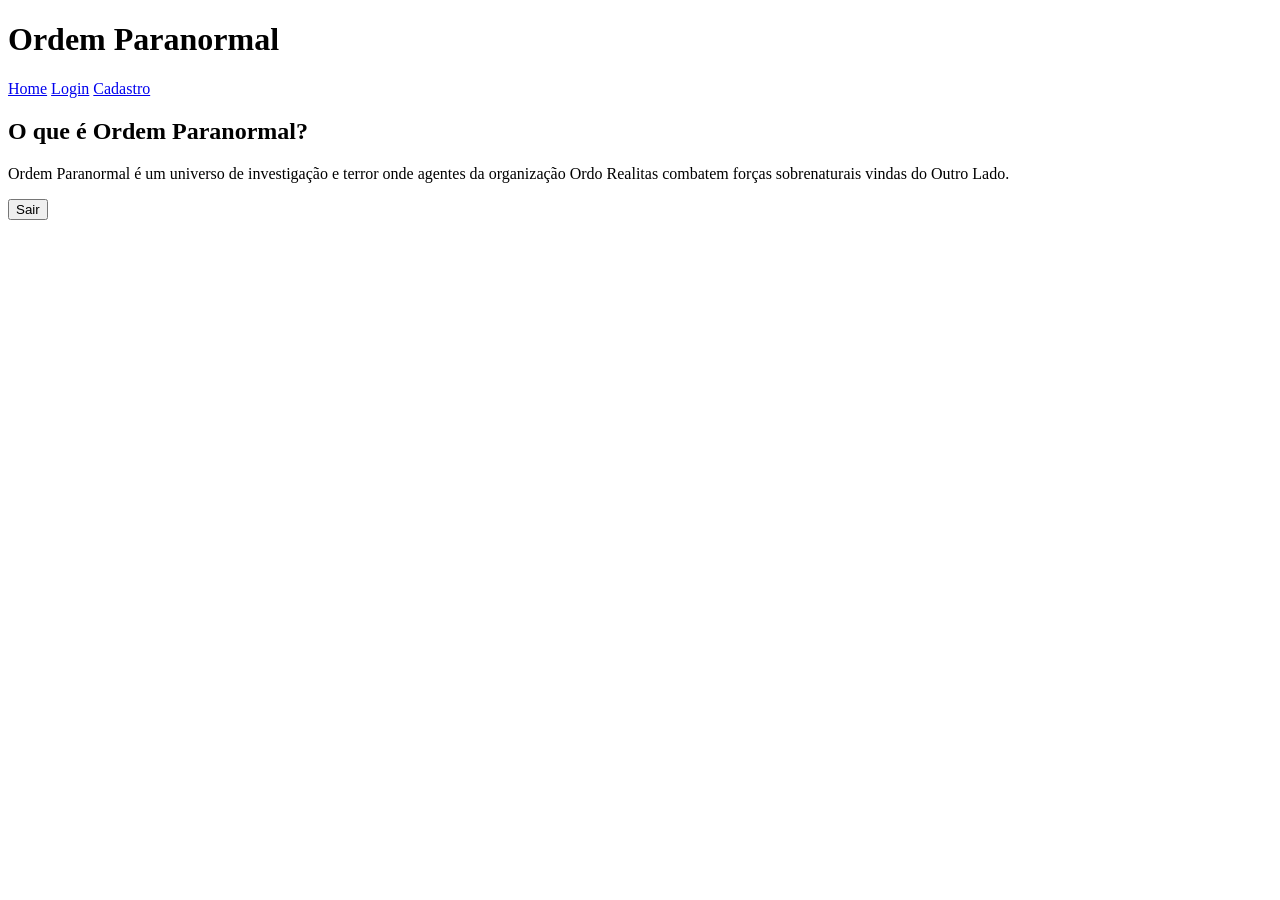
==== index.html @ 317919ac "Create index.html" ====
<!DOCTYPE html>
<html>

<head>
<title>Ordem Paranormal</title>
<link rel="stylesheet" href="style.css">
</head>

<body>

<header>

<h1>Ordem Paranormal</h1>

<nav>
<a href="index.html">Home</a>
<a href="login.html">Login</a>
<a href="cadastro.html">Cadastro</a>
</nav>

</header>

<section>

<h2>O que é Ordem Paranormal?</h2>

<p>
Ordem Paranormal é um universo de investigação e terror onde agentes
da organização Ordo Realitas combatem forças sobrenaturais
vindas do Outro Lado.
</p>

</section>

<button onclick="logout()">Sair</button>

<script src="script.js"></script>

</body>
</html>
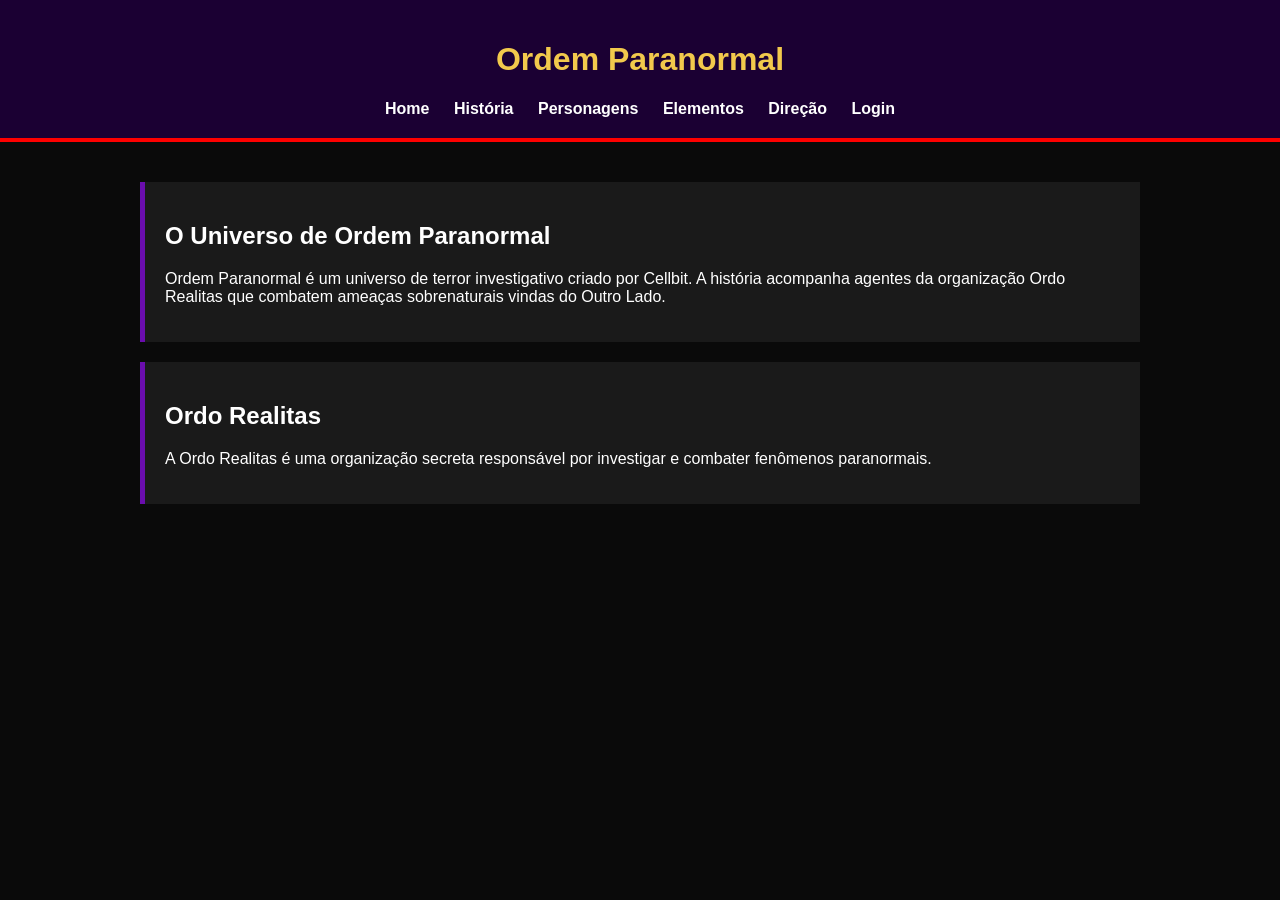
==== commit 2fefc0bf: "Update index.html" ====
--- a/index.html
+++ b/index.html
@@ -2,8 +2,11 @@
 <html>
 
 <head>
+
 <title>Ordem Paranormal</title>
+
 <link rel="stylesheet" href="style.css">
+
 </head>
 
 <body>
@@ -13,28 +16,48 @@
 <h1>Ordem Paranormal</h1>
 
 <nav>
+
 <a href="index.html">Home</a>
+<a href="historia.html">História</a>
+<a href="personagens.html">Personagens</a>
+<a href="elementos.html">Elementos</a>
+<a href="direcao.html">Direção</a>
+
 <a href="login.html">Login</a>
-<a href="cadastro.html">Cadastro</a>
+
 </nav>
 
 </header>
 
-<section>
+<div class="container">
 
-<h2>O que é Ordem Paranormal?</h2>
+<div class="card">
+
+<h2>O Universo de Ordem Paranormal</h2>
 
 <p>
-Ordem Paranormal é um universo de investigação e terror onde agentes
-da organização Ordo Realitas combatem forças sobrenaturais
-vindas do Outro Lado.
+
+Ordem Paranormal é um universo de terror investigativo criado por Cellbit.  
+A história acompanha agentes da organização Ordo Realitas que combatem ameaças sobrenaturais vindas do Outro Lado.
+
 </p>
 
-</section>
+</div>
 
-<button onclick="logout()">Sair</button>
+<div class="card">
 
-<script src="script.js"></script>
+<h2>Ordo Realitas</h2>
+
+<p>
+
+A Ordo Realitas é uma organização secreta responsável por investigar e combater fenômenos paranormais.
+
+</p>
+
+</div>
+
+</div>
 
 </body>
+
 </html>
--- a/style.css
+++ b/style.css
@@ -0,0 +1,80 @@
+body{
+
+font-family: Arial, Helvetica, sans-serif;
+background:#0a0a0a;
+color:white;
+margin:0;
+
+}
+
+header{
+
+background:#1b0033;
+padding:20px;
+text-align:center;
+border-bottom:4px solid red;
+
+}
+
+header h1{
+
+color:#f2c94c;
+
+}
+
+nav{
+
+margin-top:10px;
+
+}
+
+nav a{
+
+color:white;
+margin:10px;
+text-decoration:none;
+font-weight:bold;
+
+}
+
+nav a:hover{
+
+color:#f2c94c;
+
+}
+
+.container{
+
+max-width:1000px;
+margin:auto;
+padding:20px;
+
+}
+
+.card{
+
+background:#1a1a1a;
+padding:20px;
+margin:20px 0;
+border-left:5px solid #6a0dad;
+
+}
+
+button{
+
+background:red;
+border:none;
+padding:10px 20px;
+color:white;
+cursor:pointer;
+
+}
+
+input{
+
+display:block;
+margin:10px 0;
+padding:10px;
+width:100%;
+
+}
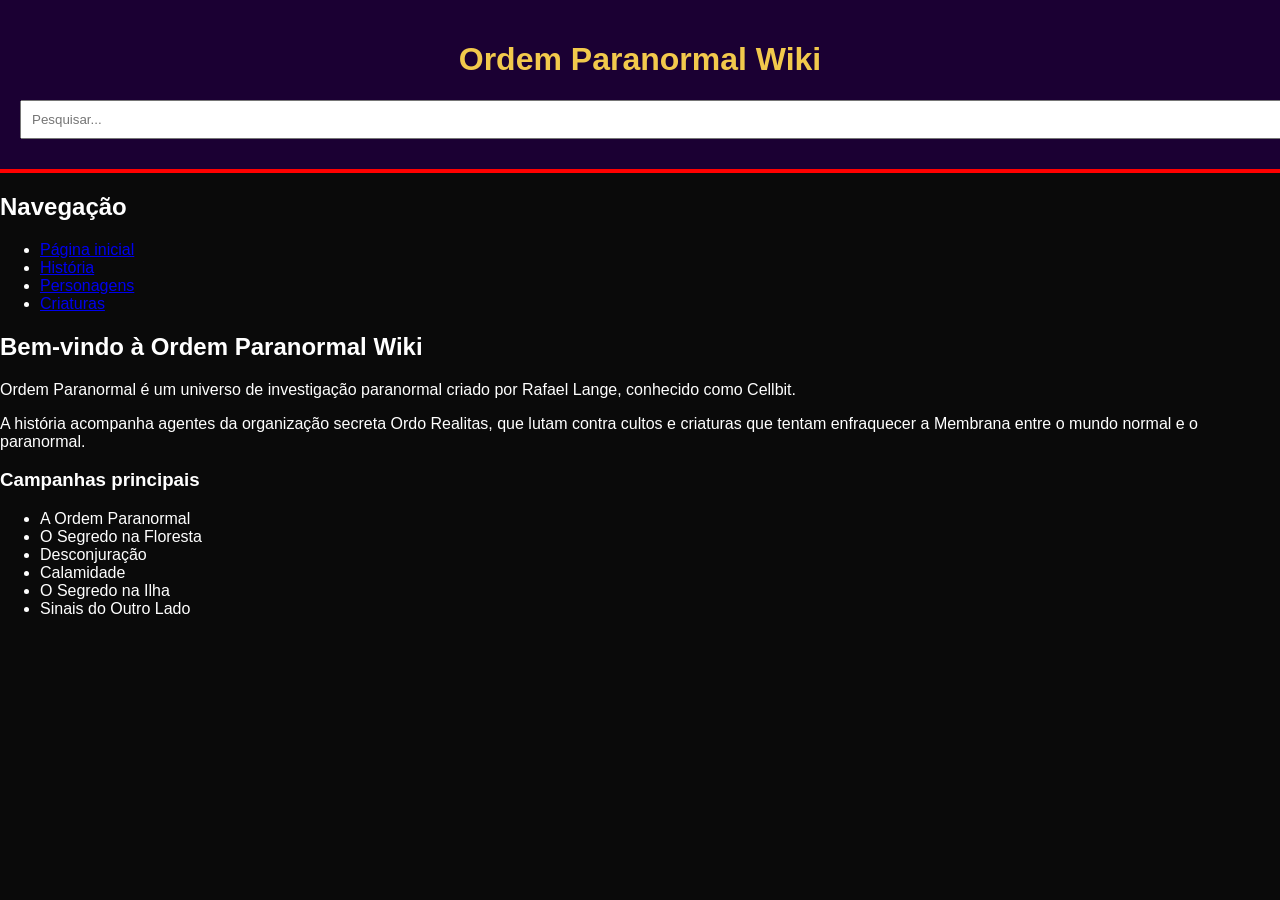
==== commit d9868fbe: "Update index.html" ====
--- a/index.html
+++ b/index.html
@@ -1,9 +1,10 @@
 <!DOCTYPE html>
-<html>
+<html lang="pt-br">
 
 <head>
 
-<title>Ordem Paranormal</title>
+<meta charset="UTF-8">
+<title>Ordem Paranormal Wiki</title>
 
 <link rel="stylesheet" href="style.css">
 
@@ -13,48 +14,63 @@
 
 <header>
 
-<h1>Ordem Paranormal</h1>
+<h1>Ordem Paranormal Wiki</h1>
 
-<nav>
-
-<a href="index.html">Home</a>
-<a href="historia.html">História</a>
-<a href="personagens.html">Personagens</a>
-<a href="elementos.html">Elementos</a>
-<a href="direcao.html">Direção</a>
-
-<a href="login.html">Login</a>
-
-</nav>
+<input type="text" placeholder="Pesquisar...">
 
 </header>
 
-<div class="container">
+<div class="layout">
 
-<div class="card">
+<aside>
 
-<h2>O Universo de Ordem Paranormal</h2>
+<h2>Navegação</h2>
+
+<ul>
+
+<li><a href="index.html">Página inicial</a></li>
+<li><a href="historia.html">História</a></li>
+<li><a href="personagens.html">Personagens</a></li>
+<li><a href="criaturas.html">Criaturas</a></li>
+
+</ul>
+
+</aside>
+
+<main>
+
+<h2>Bem-vindo à Ordem Paranormal Wiki</h2>
 
 <p>
 
-Ordem Paranormal é um universo de terror investigativo criado por Cellbit.  
-A história acompanha agentes da organização Ordo Realitas que combatem ameaças sobrenaturais vindas do Outro Lado.
+Ordem Paranormal é um universo de investigação paranormal criado por  
+Rafael Lange, conhecido como  
+Cellbit.
 
 </p>
 
-</div>
-
-<div class="card">
-
-<h2>Ordo Realitas</h2>
-
 <p>
 
-A Ordo Realitas é uma organização secreta responsável por investigar e combater fenômenos paranormais.
+A história acompanha agentes da organização secreta  
+Ordo Realitas,  
+que lutam contra cultos e criaturas que tentam enfraquecer a Membrana entre o mundo normal e o paranormal.
 
 </p>
 
-</div>
+<h3>Campanhas principais</h3>
+
+<ul>
+
+<li>A Ordem Paranormal</li>
+<li>O Segredo na Floresta</li>
+<li>Desconjuração</li>
+<li>Calamidade</li>
+<li>O Segredo na Ilha</li>
+<li>Sinais do Outro Lado</li>
+
+</ul>
+
+</main>
 
 </div>
 
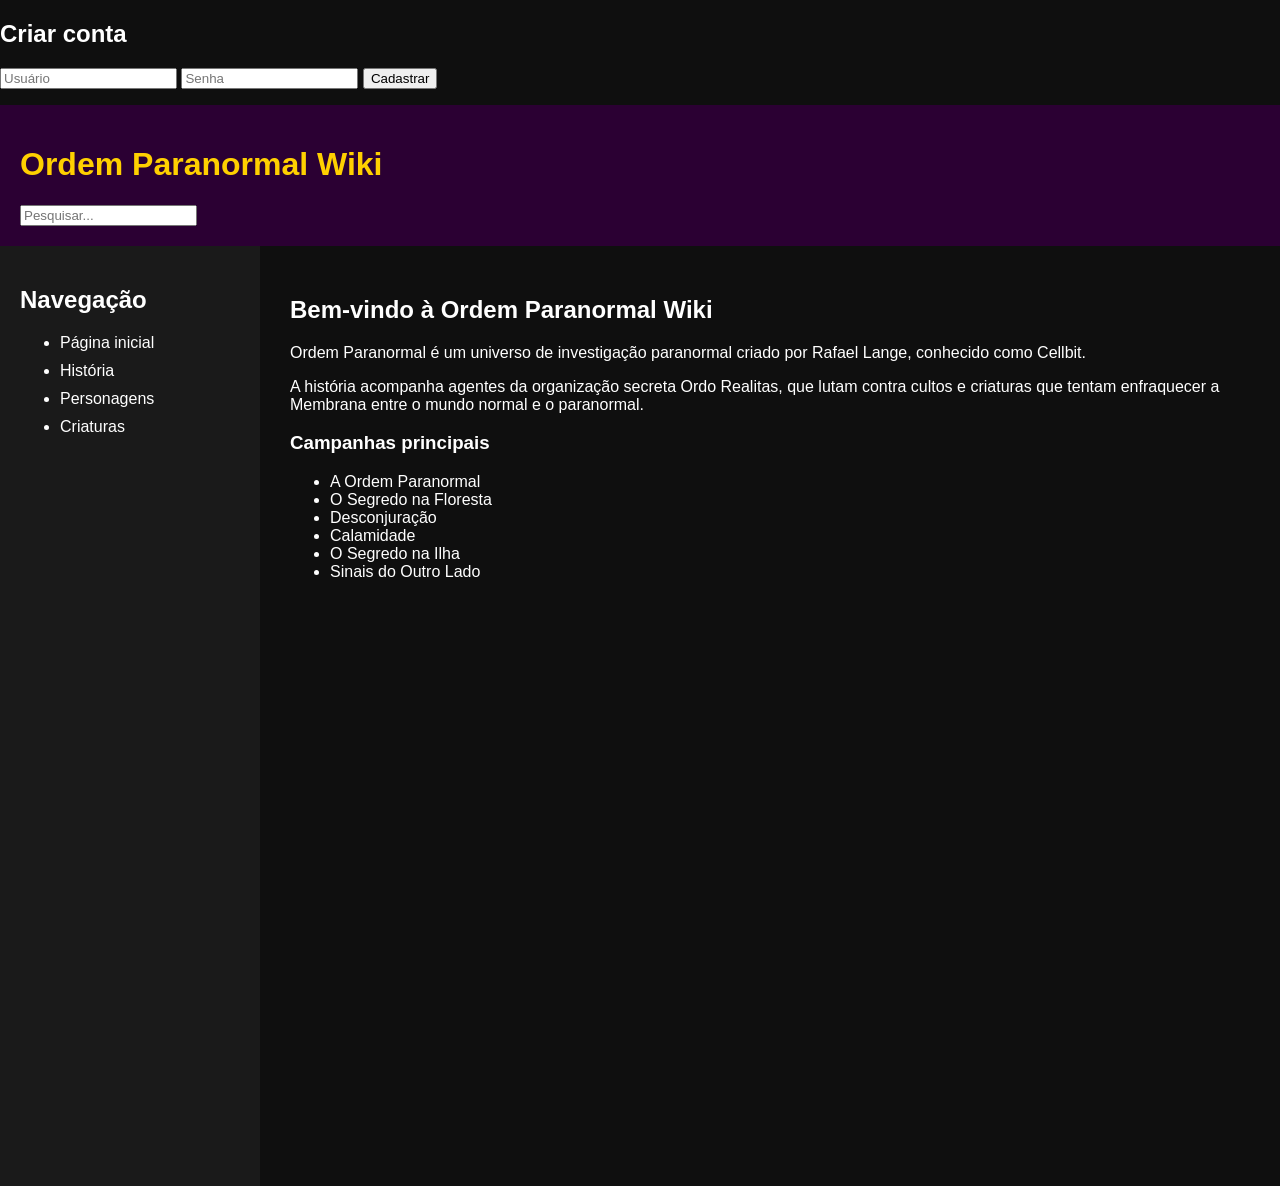
==== commit 2284cfb3: "Update index.html" ====
--- a/index.html
+++ b/index.html
@@ -1,5 +1,18 @@
 <!DOCTYPE html>
 <html lang="pt-br">
+  <section id="cadastro">
+
+<h2>Criar conta</h2>
+
+<input id="usuarioCadastro" placeholder="Usuário">
+
+<input id="senhaCadastro" type="password" placeholder="Senha">
+
+<button onclick="cadastrar()">Cadastrar</button>
+
+<p id="msgCadastro"></p>
+
+</section>
 
 <head>
 
@@ -71,7 +84,7 @@
 </ul>
 
 </main>
-
+<script src="auth.js"></script>
 </div>
 
 </body>
--- a/style.css
+++ b/style.css
@@ -1,80 +1,94 @@
 body{
 
-font-family: Arial, Helvetica, sans-serif;
-background:#0a0a0a;
+font-family: Arial;
+margin:0;
+background:#0f0f0f;
 color:white;
-margin:0;
 
 }
 
 header{
 
-background:#1b0033;
+background:#2b0033;
 padding:20px;
-text-align:center;
-border-bottom:4px solid red;
 
 }
 
 header h1{
 
-color:#f2c94c;
+color:#ffd000;
 
 }
 
-nav{
+.layout{
 
-margin-top:10px;
+display:flex;
 
 }
 
-nav a{
+aside{
 
-color:white;
-margin:10px;
-text-decoration:none;
-font-weight:bold;
+width:220px;
+background:#1a1a1a;
+padding:20px;
+height:100vh;
 
 }
 
-nav a:hover{
+aside a{
 
-color:#f2c94c;
+color:white;
+text-decoration:none;
 
 }
 
-.container{
+aside li{
 
-max-width:1000px;
-margin:auto;
-padding:20px;
+margin:10px 0;
+
+}
+
+main{
+
+flex:1;
+padding:30px;
 
 }
 
 .card{
 
-background:#1a1a1a;
-padding:20px;
-margin:20px 0;
-border-left:5px solid #6a0dad;
+background:#1f1f1f;
+padding:15px;
+margin:10px 0;
+border-left:5px solid red;
 
 }
 
-button{
+.login-box{
 
+width:300px;
+margin:120px auto;
+background:#1a1a1a;
+padding:30px;
+text-align:center;
+
+}
+
+.login-box input{
+
+width:100%;
+padding:10px;
+margin:10px 0;
+
+}
+
+.login-box button{
+
+width:100%;
+padding:10px;
 background:red;
 border:none;
-padding:10px 20px;
 color:white;
 cursor:pointer;
 
 }
-
-input{
-
-display:block;
-margin:10px 0;
-padding:10px;
-width:100%;
-
-}
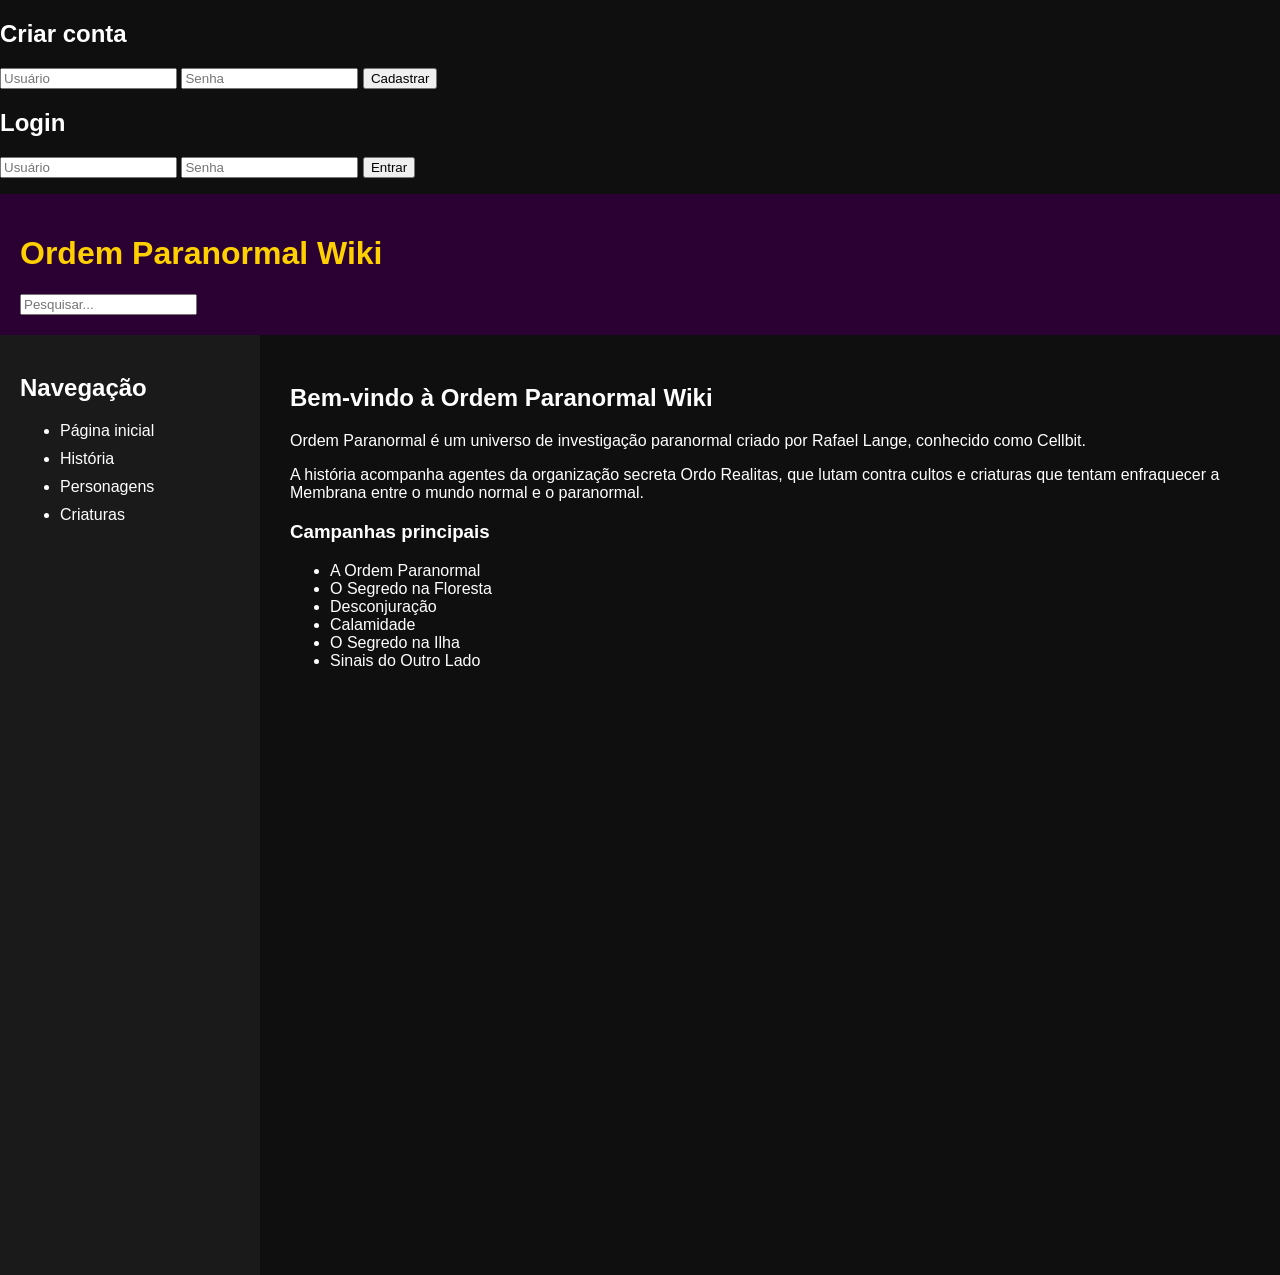
==== commit 8a67af61: "Update index.html" ====
--- a/index.html
+++ b/index.html
@@ -13,7 +13,19 @@
 <p id="msgCadastro"></p>
 
 </section>
+<section id="login">
 
+<h2>Login</h2>
+
+<input id="usuarioLogin" placeholder="Usuário">
+
+<input id="senhaLogin" type="password" placeholder="Senha">
+
+<button onclick="login()">Entrar</button>
+
+<p id="msgLogin"></p>
+
+</section>
 <head>
 
 <meta charset="UTF-8">
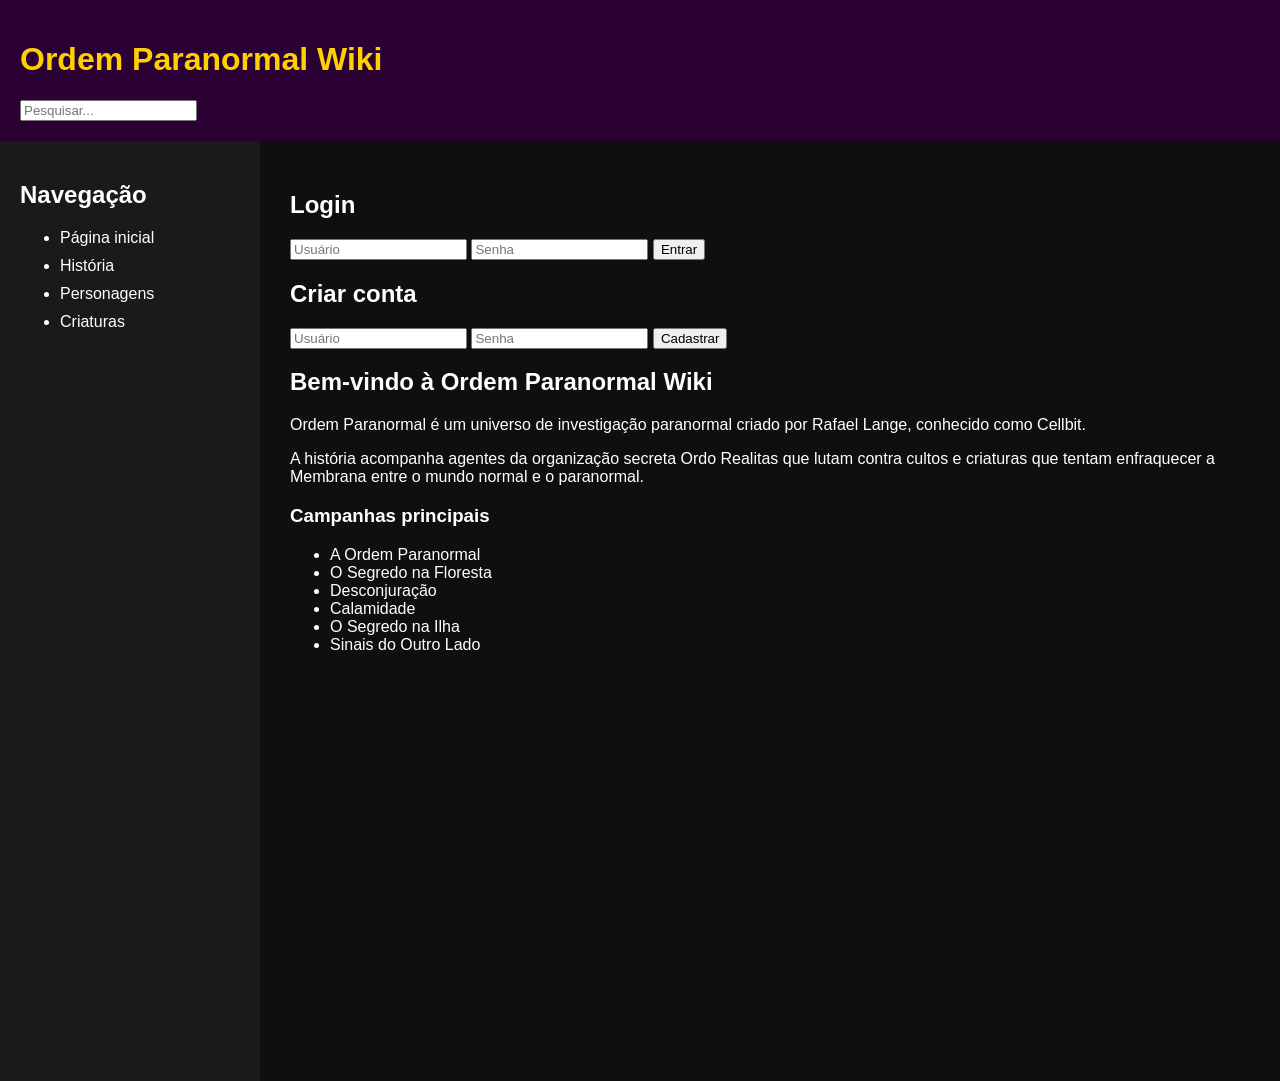
==== commit 90aede35: "Update index.html" ====
--- a/index.html
+++ b/index.html
@@ -1,104 +1,80 @@
 <!DOCTYPE html>
 <html lang="pt-br">
-  <section id="cadastro">
 
-<h2>Criar conta</h2>
-
-<input id="usuarioCadastro" placeholder="Usuário">
-
-<input id="senhaCadastro" type="password" placeholder="Senha">
-
-<button onclick="cadastrar()">Cadastrar</button>
-
-<p id="msgCadastro"></p>
-
-</section>
-<section id="login">
-
-<h2>Login</h2>
-
-<input id="usuarioLogin" placeholder="Usuário">
-
-<input id="senhaLogin" type="password" placeholder="Senha">
-
-<button onclick="login()">Entrar</button>
-
-<p id="msgLogin"></p>
-
-</section>
 <head>
-
 <meta charset="UTF-8">
 <title>Ordem Paranormal Wiki</title>
-
 <link rel="stylesheet" href="style.css">
-
 </head>
 
 <body>
 
 <header>
-
 <h1>Ordem Paranormal Wiki</h1>
-
 <input type="text" placeholder="Pesquisar...">
-
 </header>
 
 <div class="layout">
 
 <aside>
-
 <h2>Navegação</h2>
-
 <ul>
-
 <li><a href="index.html">Página inicial</a></li>
 <li><a href="historia.html">História</a></li>
 <li><a href="personagens.html">Personagens</a></li>
 <li><a href="criaturas.html">Criaturas</a></li>
-
 </ul>
-
 </aside>
 
 <main>
 
+<h2>Login</h2>
+
+<section id="login">
+<input id="usuarioLogin" placeholder="Usuário">
+<input id="senhaLogin" type="password" placeholder="Senha">
+<button onclick="login()">Entrar</button>
+<p id="msgLogin"></p>
+</section>
+
+<h2>Criar conta</h2>
+
+<section id="cadastro">
+<input id="usuarioCadastro" placeholder="Usuário">
+<input id="senhaCadastro" type="password" placeholder="Senha">
+<button onclick="cadastrar()">Cadastrar</button>
+<p id="msgCadastro"></p>
+</section>
+
 <h2>Bem-vindo à Ordem Paranormal Wiki</h2>
 
 <p>
-
-Ordem Paranormal é um universo de investigação paranormal criado por  
-Rafael Lange, conhecido como  
-Cellbit.
-
+Ordem Paranormal é um universo de investigação paranormal criado por
+Rafael Lange, conhecido como Cellbit.
 </p>
 
 <p>
-
-A história acompanha agentes da organização secreta  
-Ordo Realitas,  
-que lutam contra cultos e criaturas que tentam enfraquecer a Membrana entre o mundo normal e o paranormal.
-
+A história acompanha agentes da organização secreta
+Ordo Realitas que lutam contra cultos e criaturas que tentam enfraquecer
+a Membrana entre o mundo normal e o paranormal.
 </p>
 
 <h3>Campanhas principais</h3>
 
 <ul>
-
 <li>A Ordem Paranormal</li>
 <li>O Segredo na Floresta</li>
 <li>Desconjuração</li>
 <li>Calamidade</li>
 <li>O Segredo na Ilha</li>
 <li>Sinais do Outro Lado</li>
-
 </ul>
 
 </main>
-<script src="auth.js"></script>
+
 </div>
 
+<script src="auth.js"></script>
+
 </body>
-
 </html>
